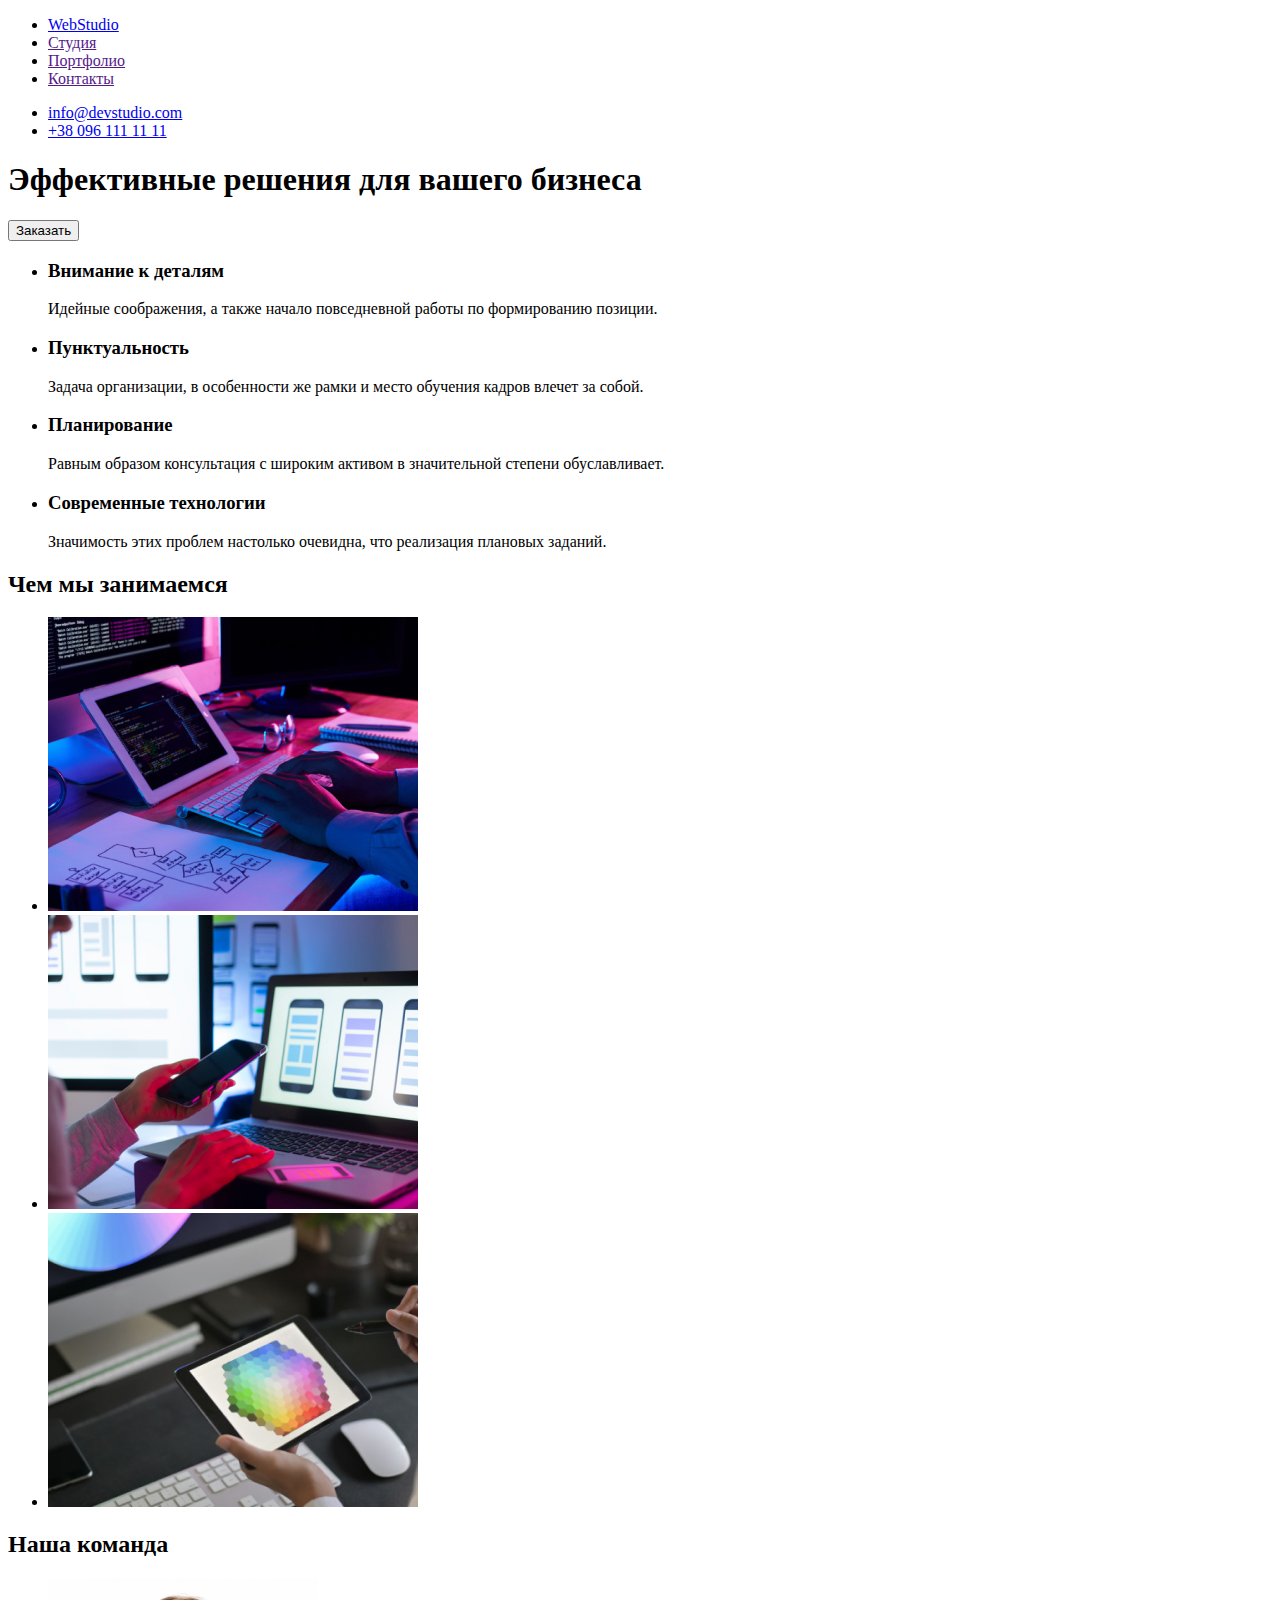
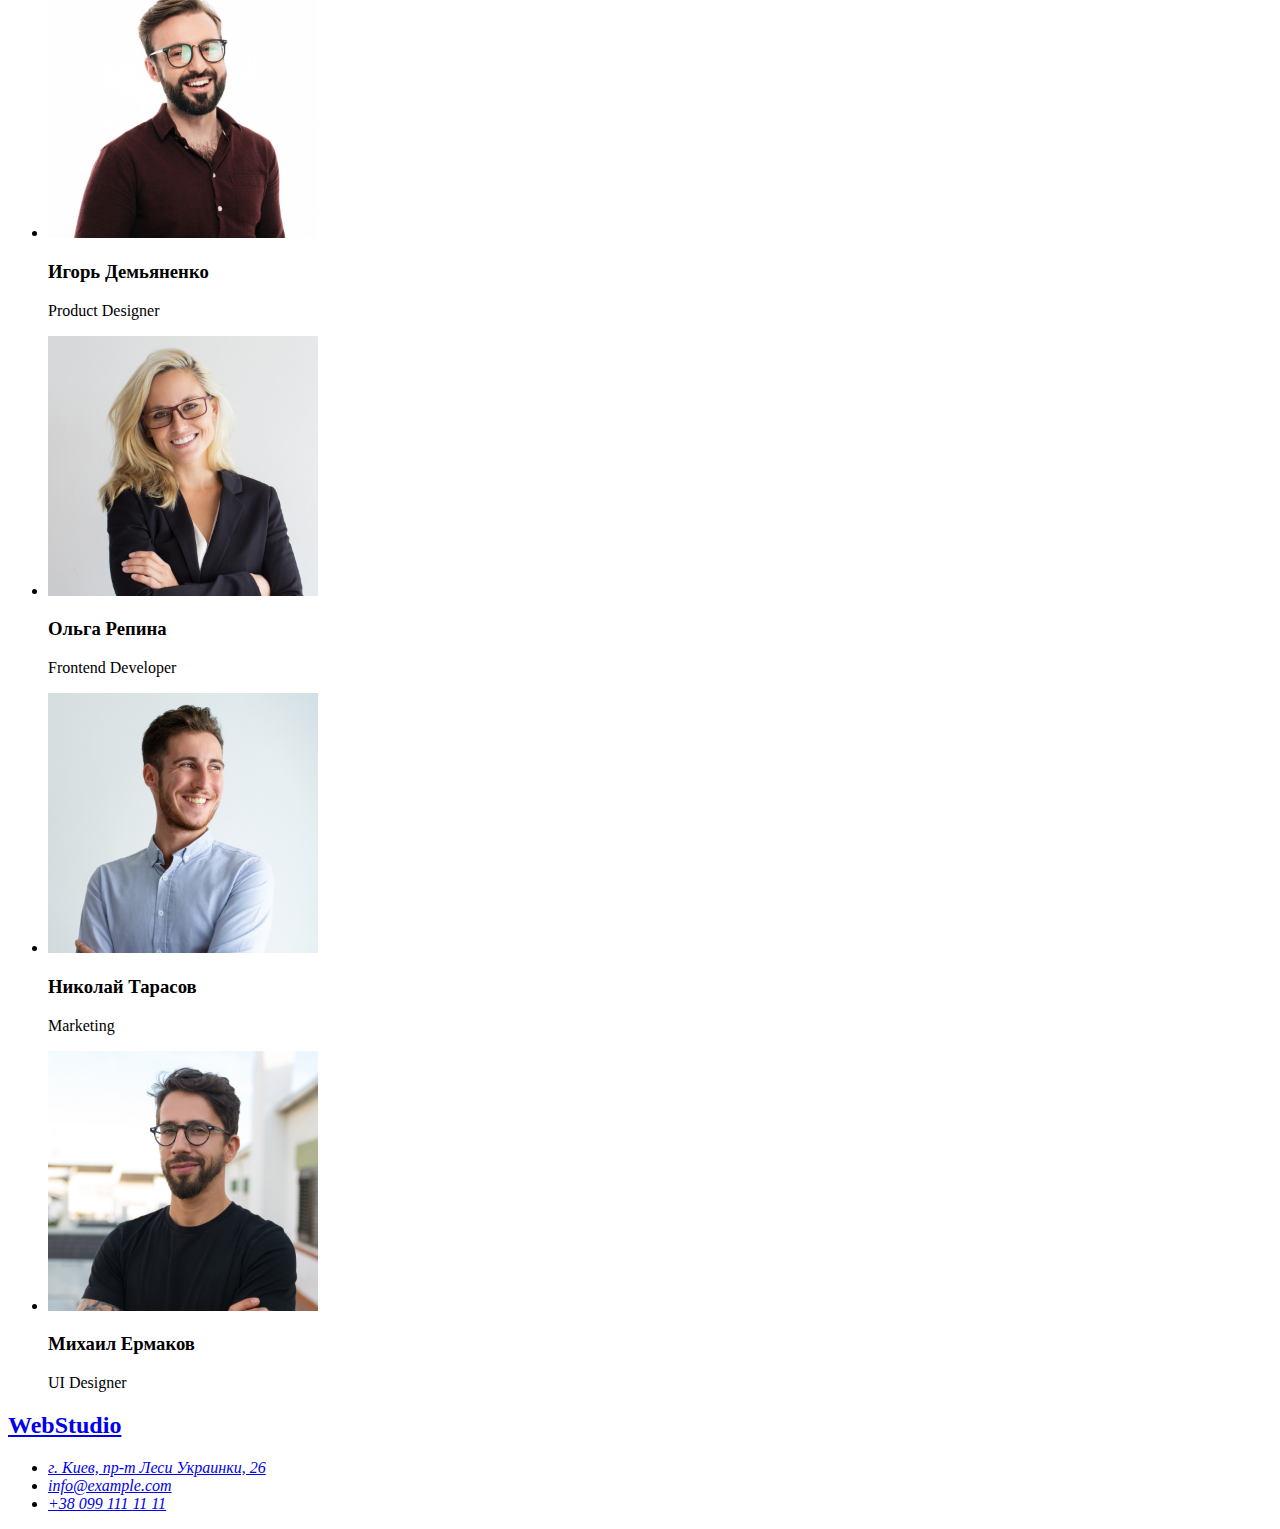
==== index.html @ c42c8c73 "Клонирует 1ДЗ и создает файлы portfolio и styles" ====
<!DOCTYPE html>
<html lang="ru">
  <head>
    <meta charset="UTF-8" />
    <meta name="viewport" content="width=device-width, initial-scale=1.0" />
    <title>Студия</title>
  </head>

  <body>
    <header>
      <nav>
        <ul>
          <li lang="en">
            <a href="./index.html">WebStudio</a>
          </li>
          <li>
            <a href="">Студия</a>
          </li>
          <li>
            <a href="">Портфолио</a>
          </li>
          <li>
            <a href="">Контакты</a>
          </li>
        </ul>
      </nav>
      <ul>
        <li>
          <a href="mailto:info@devstudio.com">info@devstudio.com</a>
        </li>
        <li>
          <a href="tel:+380961111111">+38 096 111 11 11</a>
        </li>
      </ul>
    </header>
    <main>
      <!-- HERO -->
      <section>
        <h1>Эффективные решения для вашего бизнеса</h1>
        <button type="button">Заказать</button>
      </section>
      <!-- Features -->
      <section>
        <h2 hidden>Особенности</h2>
        <ul>
          <li>
            <h3>Внимание к деталям</h3>
            <p>
              Идейные соображения, а также начало повседневной работы по
              формированию позиции.
            </p>
          </li>
          <li>
            <h3>Пунктуальность</h3>
            <p>
              Задача организации, в особенности же рамки и место обучения кадров
              влечет за собой.
            </p>
          </li>
          <li>
            <h3>Планирование</h3>
            <p>
              Равным образом консультация с широким активом в значительной
              степени обуславливает.
            </p>
          </li>
          <li>
            <h3>Современные технологии</h3>
            <p>
              Значимость этих проблем настолько очевидна, что реализация
              плановых заданий.
            </p>
          </li>
        </ul>
      </section>

      <!-- What we do -->
      <section>
        <h2>Чем мы занимаемся</h2>
        <ul>
          <li>
            <img
              src="./images/work-on-keyboard.jpg"
              alt="разработчик пишет код на клавиатуре"
              width="370"
              height="294"
            />
          </li>
          <li>
            <img
              src="./images/laptop-work.jpg"
              alt="девушка подбирает варианты дизайна сайта на ноутбуке"
              width="370"
              height="294"
            />
          </li>
          <li>
            <img
              src="./images/tablet-work.jpg"
              alt="человек выбирает цвет из палитры на планшете"
              width="370"
              height="294"
            />
          </li>
        </ul>
      </section>

      <!-- Our team -->
      <section>
        <h2>Наша команда</h2>
        <ul>
          <li>
            <img
              src="./images/img.jpg"
              alt="Фото Игоря Демьяненко"
              width="270"
              height="260"
            />
            <h3>Игорь Демьяненко</h3>
            <p lang="en">Product Designer</p>
          </li>
          <li>
            <img
              src="./images/img-1.jpg"
              alt="Фото Ольги Репиной"
              width="270"
              height="260"
            />
            <h3>Ольга Репина</h3>
            <p lang="en">Frontend Developer</p>
          </li>
          <li>
            <img
              src="./images/img-2.jpg"
              alt="Фото Николая Тарасова"
              width="270"
              height="260"
            />
            <h3>Николай Тарасов</h3>
            <p lang="en">Marketing</p>
          </li>
          <li>
            <img
              src="./images/img-3.jpg"
              alt="Фото Михаила Ермакова"
              width="270"
              height="260"
            />
            <h3>Михаил Ермаков</h3>
            <p lang="en">UI Designer</p>
          </li>
        </ul>
      </section>
    </main>

    <footer>
      <h2 lang="en">
        <a href="./index.html">WebStudio</a>
      </h2>
      <address>
        <ul>
          <li>
            <a href="https://goo.gl/maps/prgFG9baDRmCMGkZ7" target="_blank"
              >г. Киев, пр-т Леси Украинки, 26</a
            ><br />
          </li>

          <li>
            <a href="mailto:info@example.com">info@example.com</a>
            <br />
          </li>

          <li>
            <a href="tel:+380991111111">+38 099 111 11 11</a>
          </li>
        </ul>
      </address>
    </footer>
  </body>
</html>
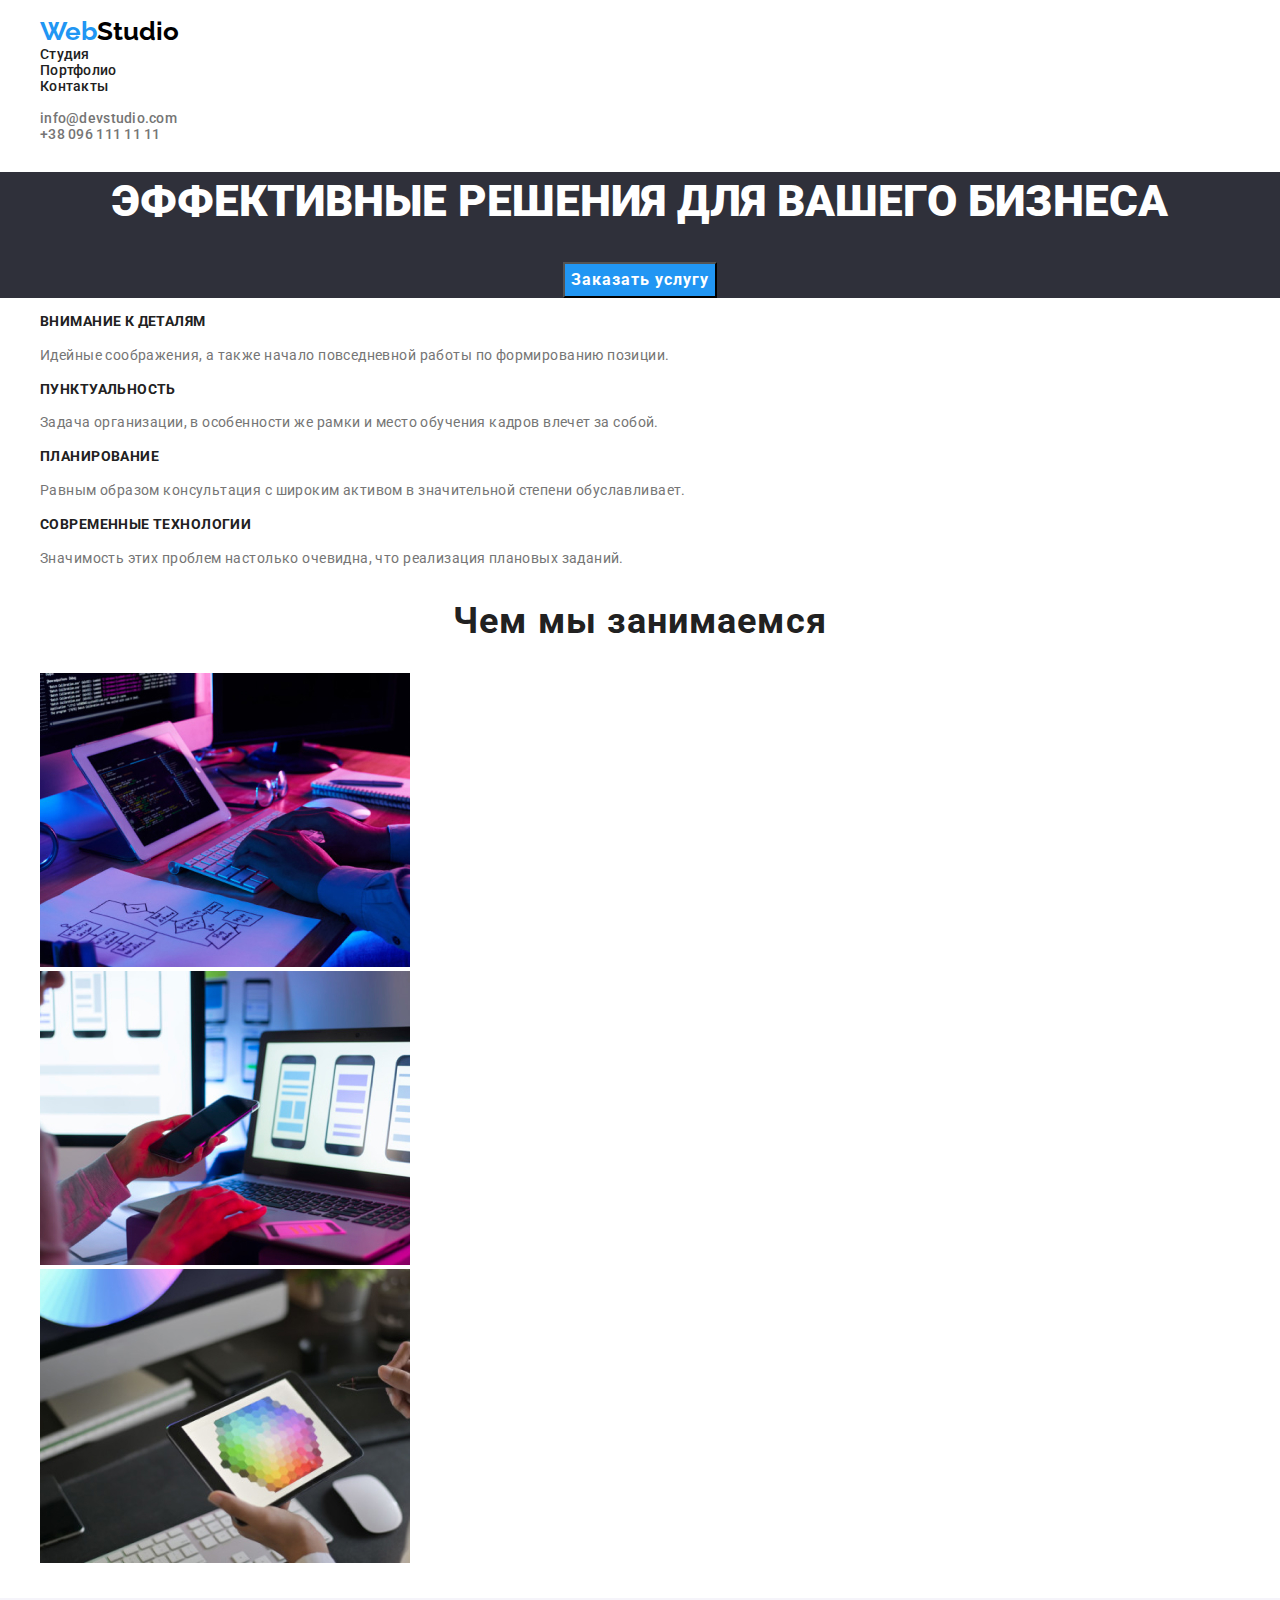
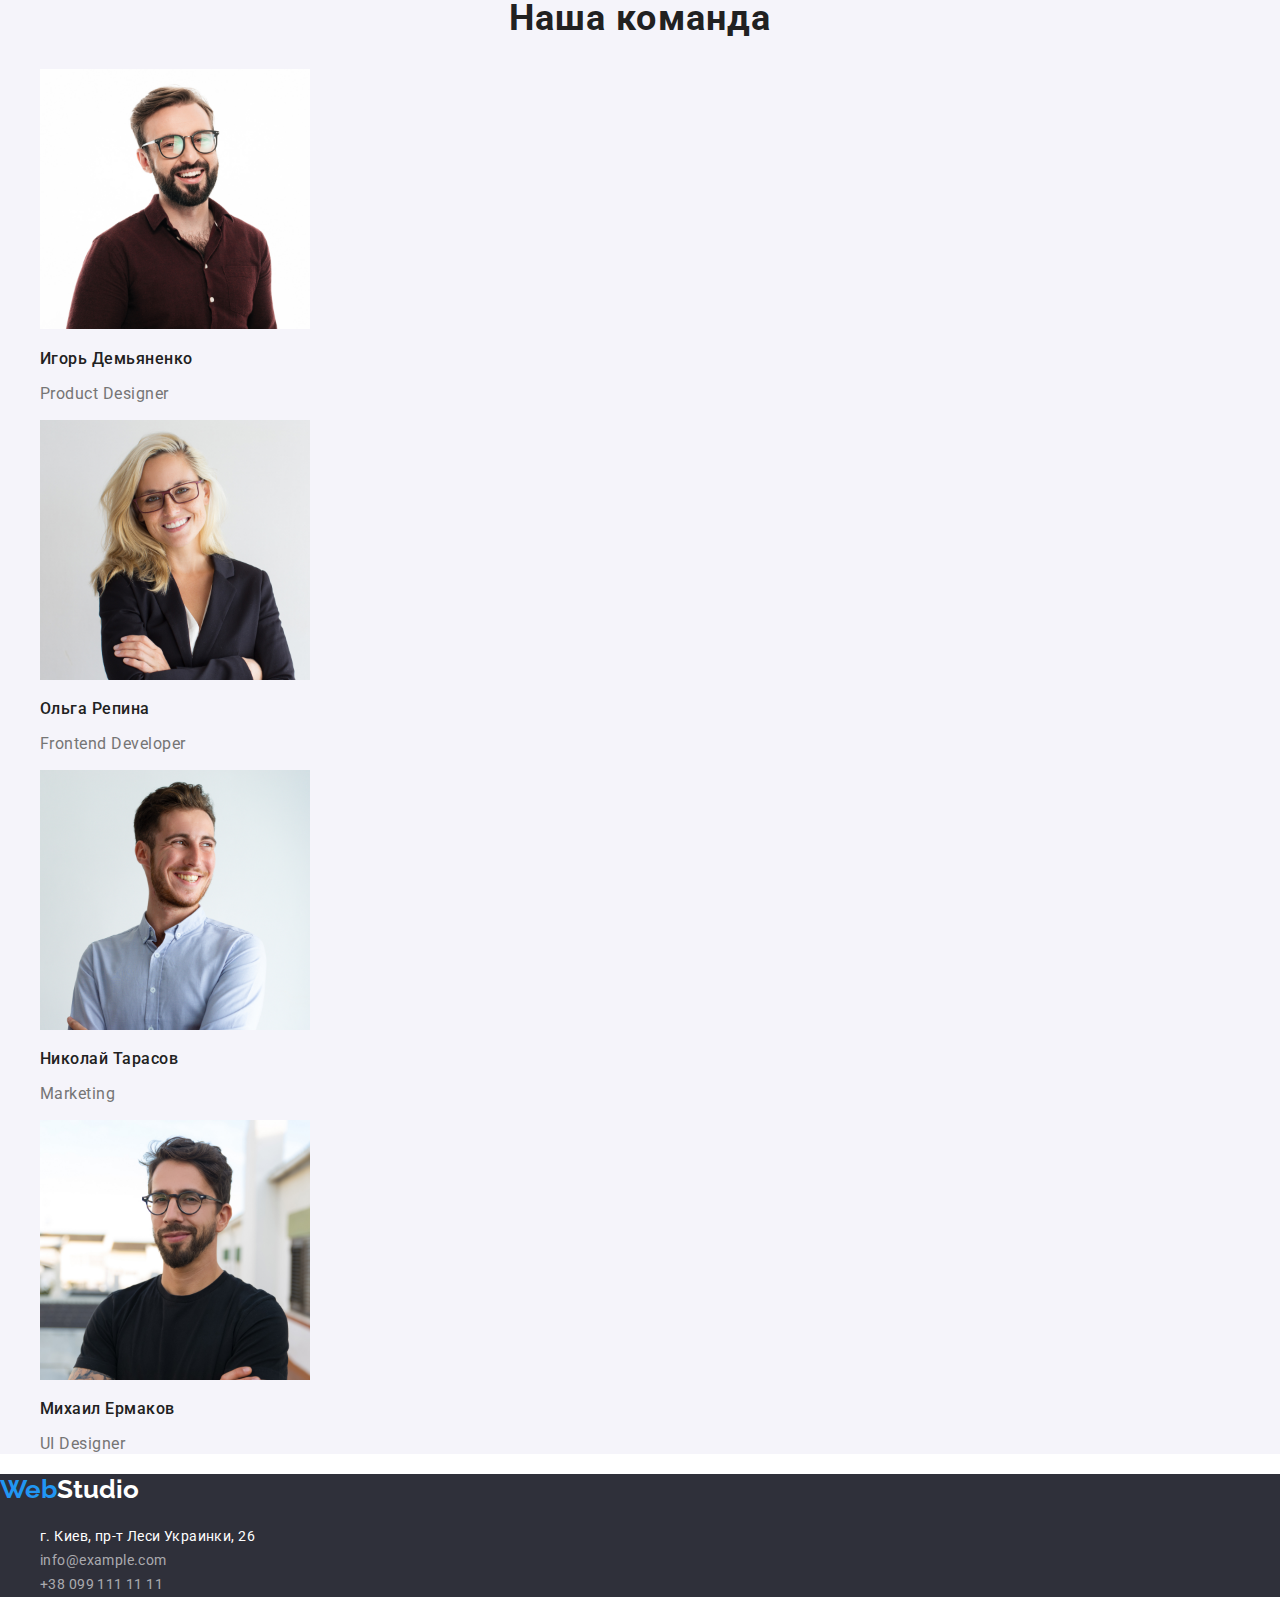
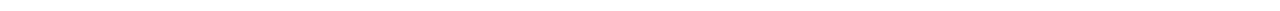
==== commit 21865447: "Изменяет имена классов в index.html" ====
--- a/index.html
+++ b/index.html
@@ -3,6 +3,16 @@
   <head>
     <meta charset="UTF-8" />
     <meta name="viewport" content="width=device-width, initial-scale=1.0" />
+    <link
+      href="https://fonts.googleapis.com/css2?family=Roboto:wght@400;500;700;900&display=swap"
+      rel="stylesheet"
+    />
+    <link
+      href="https://fonts.googleapis.com/css2?family=Raleway:wght@700&display=swap"
+      rel="stylesheet"
+    />
+    <link rel="stylesheet" href="./css/normalize.css" />
+    <link rel="stylesheet" href="./css/styles.css" />
     <title>Студия</title>
   </head>
 
@@ -11,62 +21,68 @@
       <nav>
         <ul>
           <li lang="en">
-            <a href="./index.html">WebStudio</a>
+            <a href="./index.html" class="logo-title"
+              ><span class="logo-title-style">Web</span>Studio</a
+            >
           </li>
-          <li>
-            <a href="">Студия</a>
+          <li class="navbar">
+            <a href="./index.html" class="navbar-link">Студия</a>
           </li>
-          <li>
-            <a href="">Портфолио</a>
+          <li class="navbar">
+            <a href="./portfolio.html" target="_self" class="navbar-link"
+              >Портфолио</a
+            >
           </li>
-          <li>
-            <a href="">Контакты</a>
+          <li class="navbar">
+            <a href="" class="navbar-link">Контакты</a>
           </li>
         </ul>
       </nav>
-      <ul>
+      <ul class="navbar">
         <li>
-          <a href="mailto:info@devstudio.com">info@devstudio.com</a>
+          <a href="mailto:info@devstudio.com" class="contacts"
+            >info@devstudio.com</a
+          >
         </li>
         <li>
-          <a href="tel:+380961111111">+38 096 111 11 11</a>
+          <a href="tel:+380961111111" class="contacts">+38 096 111 11 11</a>
         </li>
       </ul>
     </header>
     <main>
       <!-- HERO -->
-      <section>
-        <h1>Эффективные решения для вашего бизнеса</h1>
-        <button type="button">Заказать</button>
+      <section class="hero">
+        <h1 class="hero-title">Эффективные решения для вашего бизнеса</h1>
+        <button type="button" class="button">Заказать услугу</button>
       </section>
       <!-- Features -->
-      <section>
-        <h2 hidden>Особенности</h2>
+      <section class="features-section">
+        <h2 hidden class="section-title">Особенности</h2>
         <ul>
           <li>
-            <h3>Внимание к деталям</h3>
-            <p>
+            <h3 class="features-title">Внимание к деталям</h3>
+            <p class="features-description">
               Идейные соображения, а также начало повседневной работы по
               формированию позиции.
             </p>
           </li>
           <li>
-            <h3>Пунктуальность</h3>
-            <p>
+            <h3 class="features-title">Пунктуальность</h3>
+            <p class="features-description">
               Задача организации, в особенности же рамки и место обучения кадров
               влечет за собой.
             </p>
           </li>
           <li>
-            <h3>Планирование</h3>
-            <p>
+            <h3 class="features-title">Планирование</h3>
+            <p class="features-description">
               Равным образом консультация с широким активом в значительной
               степени обуславливает.
             </p>
           </li>
           <li>
-            <h3>Современные технологии</h3>
-            <p>
+            <h3 class="features-title">Современные технологии</h3>
+            <p class="features-description">
               Значимость этих проблем настолько очевидна, что реализация
               плановых заданий.
             </p>
@@ -75,10 +91,10 @@
       </section>
 
       <!-- What we do -->
-      <section>
-        <h2>Чем мы занимаемся</h2>
-        <ul>
-          <li>
+      <section class="activity-section">
+        <h2 class="section-title">Чем мы занимаемся</h2>
+        <ul class="activity-list">
+          <li class="activity-item">
             <img
               src="./images/work-on-keyboard.jpg"
               alt="разработчик пишет код на клавиатуре"
@@ -86,7 +102,7 @@
               height="294"
             />
           </li>
-          <li>
+          <li class="activity-item">
             <img
               src="./images/laptop-work.jpg"
               alt="девушка подбирает варианты дизайна сайта на ноутбуке"
@@ -94,7 +110,7 @@
               height="294"
             />
           </li>
-          <li>
+          <li class="activity-item">
             <img
               src="./images/tablet-work.jpg"
               alt="человек выбирает цвет из палитры на планшете"
@@ -106,71 +122,73 @@
       </section>
 
       <!-- Our team -->
-      <section>
-        <h2>Наша команда</h2>
-        <ul>
-          <li>
+      <section class="team-section">
+        <h2 class="section-title">Наша команда</h2>
+        <ul class="team-card">
+          <li class="team-card-item">
             <img
               src="./images/img.jpg"
               alt="Фото Игоря Демьяненко"
               width="270"
               height="260"
             />
-            <h3>Игорь Демьяненко</h3>
-            <p lang="en">Product Designer</p>
+            <h3 class="team-employee name">Игорь Демьяненко</h3>
+            <p class="team-employee" lang="en">Product Designer</p>
           </li>
-          <li>
+          <li class="team-card-item">
             <img
               src="./images/img-1.jpg"
               alt="Фото Ольги Репиной"
               width="270"
               height="260"
             />
-            <h3>Ольга Репина</h3>
-            <p lang="en">Frontend Developer</p>
+            <h3 class="team-employee name">Ольга Репина</h3>
+            <p class="team-employee" lang="en">Frontend Developer</p>
           </li>
-          <li>
+          <li class="team-card-item">
             <img
               src="./images/img-2.jpg"
               alt="Фото Николая Тарасова"
               width="270"
               height="260"
             />
-            <h3>Николай Тарасов</h3>
-            <p lang="en">Marketing</p>
+            <h3 class="team-employee name">Николай Тарасов</h3>
+            <p class="team-employee" lang="en">Marketing</p>
           </li>
-          <li>
+          <li class="team-card-item">
             <img
               src="./images/img-3.jpg"
               alt="Фото Михаила Ермакова"
               width="270"
               height="260"
             />
-            <h3>Михаил Ермаков</h3>
-            <p lang="en">UI Designer</p>
+            <h3 class="team-employee name">Михаил Ермаков</h3>
+            <p class="team-employee" lang="en">UI Designer</p>
           </li>
         </ul>
       </section>
     </main>
 
-    <footer>
+    <footer class="footer">
       <h2 lang="en">
-        <a href="./index.html">WebStudio</a>
+        <a href="./index.html" class="logo-title footer"
+          ><span class="logo-title-style">Web</span>Studio</a
+        >
       </h2>
       <address>
-        <ul>
+        <ul class="address-list">
           <li>
             <a href="https://goo.gl/maps/prgFG9baDRmCMGkZ7" target="_blank"
               >г. Киев, пр-т Леси Украинки, 26</a
             ><br />
           </li>
 
-          <li>
+          <li class="address-item">
             <a href="mailto:info@example.com">info@example.com</a>
             <br />
           </li>
 
-          <li>
+          <li class="address-item">
             <a href="tel:+380991111111">+38 099 111 11 11</a>
           </li>
         </ul>
--- a/css/styles.css
+++ b/css/styles.css
@@ -0,0 +1,178 @@
+:root {
+  --main-text-color: #757575;
+  --secondary-text-color: #212121;
+  --accent-color-main: #2196f3;
+}
+
+/* GLOBAL */
+body {
+  color: var(--main-text-color);
+  background-color: #fff;
+
+  font-family: "Roboto", sans-serif;
+  font-weight: 400;
+}
+
+h2,
+h3,
+h4,
+h5,
+h6 {
+  color: var(--secondary-text-color);
+}
+
+ul {
+  list-style: none;
+}
+
+a {
+  text-decoration: none;
+  color: inherit;
+}
+.section-title {
+  font-weight: 700;
+  font-size: 36px;
+  line-height: 1.16;
+  letter-spacing: 0.03em;
+  text-align: center;
+}
+
+/* HEADER */
+.navbar-link {
+  color: var(--secondary-text-color);
+}
+
+.logo-title {
+  font-family: "Raleway", sans-serif;
+  font-weight: 700;
+  font-size: 26px;
+  line-height: 1.2;
+  color: #000;
+}
+
+.navbar {
+  font-size: 14px;
+  font-weight: 500;
+  line-height: 1.14;
+  letter-spacing: 0.02em;
+}
+.logo-title-style,
+.navbar-link:hover,
+.navbar-link:focus,
+.contacts:hover,
+.contacts:focus {
+  color: var(--accent-color-main);
+}
+
+/* HERO */
+.hero {
+  background-color: #2f303a;
+
+  text-align: center;
+}
+
+.hero-title {
+  color: #fff;
+
+  font-weight: 900;
+  font-size: 44px;
+  line-height: 1.36;
+  text-transform: uppercase;
+}
+
+.button {
+  color: #ffffff;
+  background-color: var(--accent-color-main);
+
+  font-weight: 700;
+  font-size: 16px;
+  line-height: 1.87;
+  letter-spacing: 0.06em;
+}
+
+/* FEATURES */
+
+.features-title {
+  font-weight: 700;
+  font-size: 14px;
+  line-height: 1.14;
+  letter-spacing: 0.03em;
+  text-transform: uppercase;
+}
+
+.features-description {
+  font-size: 14px;
+  line-height: 1.71;
+  letter-spacing: 0.03em;
+}
+
+/* WHAT WE DO */
+.team-section {
+  background-color: #f5f4fa;
+}
+
+/* OUR TEAM */
+.team-employee {
+  font-size: 16px;
+  line-height: 1.18;
+  letter-spacing: 0.03em;
+}
+.team-employee.name {
+  font-weight: 500;
+}
+
+/* FOOTER */
+.footer {
+  background-color: #2f303a;
+}
+
+.logo-title.footer {
+  color: #fff;
+}
+
+.address-list {
+  color: #fff;
+
+  font-style: normal;
+  font-size: 14px;
+  line-height: 1.71;
+  letter-spacing: 0.03em;
+}
+.address-list .address-item {
+  color: rgba(255, 255, 255, 0.6);
+}
+
+/* ======PAGE PORTFOLIO====== */
+
+/*PORTFOLIO FILTER */
+.filter-btn {
+  font-size: 16px;
+  color: var(--secondary-text-color);
+  background-color: #f5f4fa;
+  font-weight: 500;
+  line-height: 1.62;
+  letter-spacing: 0.03em;
+  text-align: center;
+}
+
+.filter-btn:hover,
+.filter-btn:focus {
+  background-color: var(--accent-color-main);
+  color: #fff;
+}
+/* PROJECTS */
+.project-title {
+  font-weight: 700;
+  font-size: 18px;
+  line-height: 2;
+  letter-spacing: 0.06em;
+}
+
+.project-category {
+  font-size: 16px;
+  line-height: 1.87;
+  letter-spacing: 0.03em;
+}
+
+/* ПЕРЕДЕЛАТЬ БАТТОНЫ НА ССЫЛКИ Т.К И  ПОСТАВИТЬ ЯКОРЯ */
+/* ПЕРЕИМЕНОВАТЬ КЛАССЫ В ИНДЕКС */
